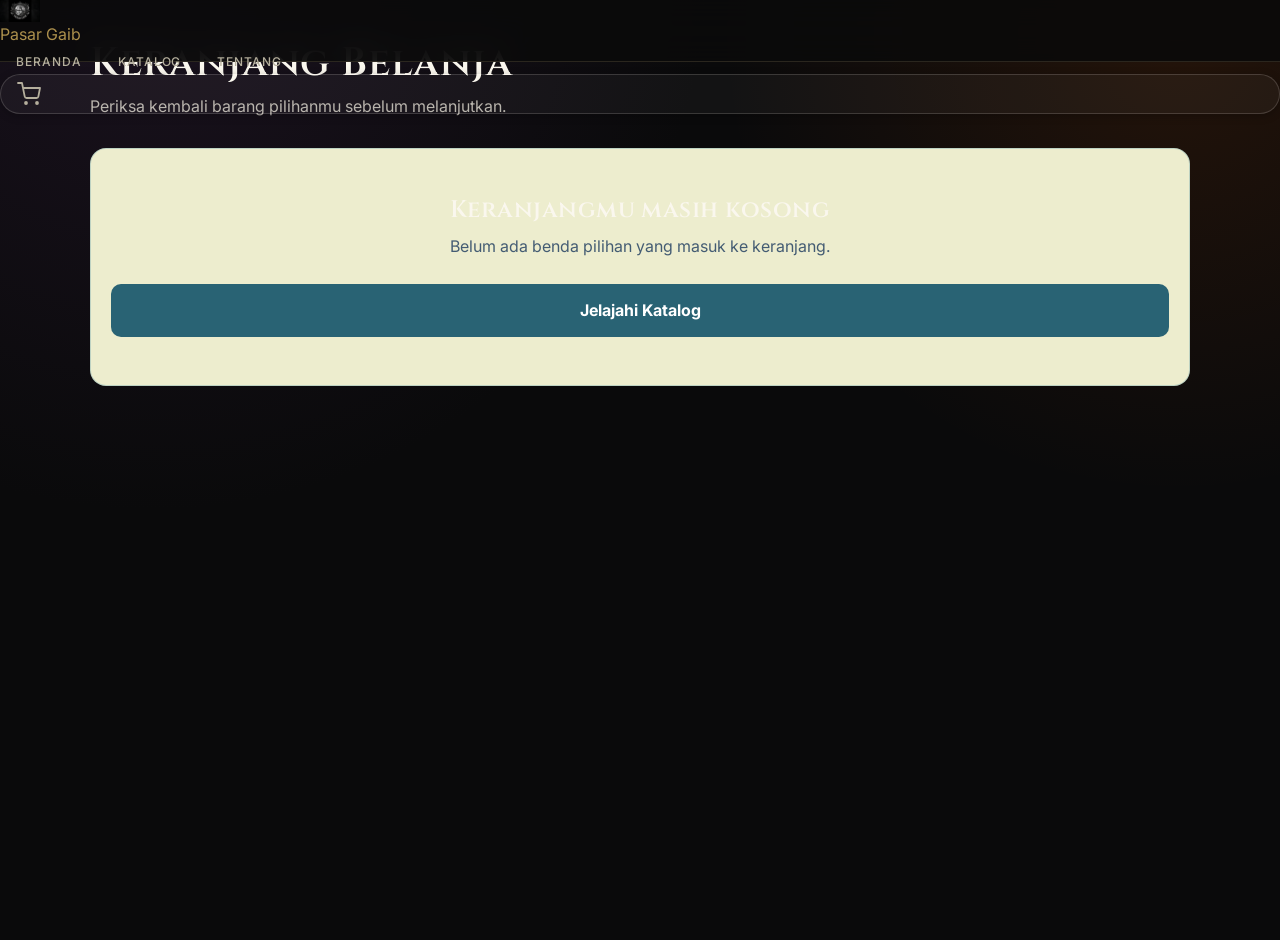
==== cart.html @ 7d275d8a "E-Commerce Gaib siap berlancar hihuu" ====
<!DOCTYPE html>
<html lang="id">
<head>
    <meta charset="UTF-8">
    <meta name="viewport" content="width=device-width, initial-scale=1.0">
    <meta name="description" content="Periksa produk pilihanmu di keranjang belanja Pasar Gaib.">
    <title>Keranjang Belanja | Pasar Gaib</title>

    <link rel="stylesheet" href="assets/css/styles.css">
    <link rel="stylesheet" href="assets/css/responsive.css">

    <style>
        .cart-page {
            width: min(1100px, 92%);
            margin: 40px auto 80px;
            min-height: 55vh;
        }

        .cart-heading {
            margin-bottom: 28px;
        }

        .cart-heading h1 {
            margin-bottom: 8px;
            font-size: clamp(1.8rem, 4vw, 2.5rem);
        }

        .cart-heading p {
            opacity: .75;
        }

        .cart-layout {
            display: grid;
            grid-template-columns: minmax(0, 1.7fr) minmax(280px, 1fr);
            align-items: start;
            gap: 24px;
        }

        .cart-panel,
        .cart-summary {
            padding: 24px;
            border: 1px solid rgba(98, 159, 173, .35);
            border-radius: 16px;
            background: var(--color-surface, #EDEDCE);
            color: var(--color-ink, #0C2C55);
        }

        .cart-panel__header {
            display: flex;
            justify-content: space-between;
            align-items: center;
            gap: 12px;
            margin-bottom: 20px;
        }

        .cart-panel__header h2,
        .cart-summary h2 {
            font-size: 1.2rem;
            margin: 0;
        }

        .cart-clear {
            border: none;
            background: transparent;
            color: #a33232;
            cursor: pointer;
            font: inherit;
            font-size: .9rem;
            text-decoration: underline;
        }

        .cart-items {
            display: grid;
            gap: 18px;
        }

        .cart-item {
            display: grid;
            grid-template-columns: 100px minmax(0, 1fr);
            gap: 16px;
            padding-bottom: 18px;
            border-bottom: 1px solid rgba(12, 44, 85, .15);
        }

        .cart-item:last-child {
            padding-bottom: 0;
            border-bottom: none;
        }

        .cart-item__image {
            width: 100px;
            height: 110px;
            object-fit: cover;
            border-radius: 10px;
            background: #fff;
        }

        .cart-item__details {
            min-width: 0;
            display: flex;
            flex-direction: column;
            gap: 8px;
        }

        .cart-item__category {
            font-size: .78rem;
            opacity: .7;
        }

        .cart-item__name {
            margin: 0;
            font-size: 1rem;
            line-height: 1.4;
            overflow-wrap: anywhere;
        }

        .cart-item__name a {
            color: inherit;
            text-decoration: none;
        }

        .cart-item__price {
            font-weight: 700;
        }

        .cart-item__bottom {
            display: flex;
            justify-content: space-between;
            align-items: center;
            flex-wrap: wrap;
            gap: 12px;
            margin-top: auto;
        }

        .quantity-control {
            display: inline-flex;
            align-items: center;
            gap: 12px;
            padding: 4px;
            border: 1px solid rgba(12, 44, 85, .2);
            border-radius: 8px;
        }

        .quantity-control button {
            width: 30px;
            height: 30px;
            border: none;
            border-radius: 6px;
            background: #d6e5e5;
            color: #0C2C55;
            cursor: pointer;
            font-size: 1.1rem;
        }

        .quantity-control button:disabled {
            opacity: .4;
            cursor: not-allowed;
        }

        .quantity-control span {
            min-width: 18px;
            text-align: center;
            font-weight: 600;
        }

        .cart-item__remove {
            border: none;
            background: transparent;
            color: #a33232;
            cursor: pointer;
            font: inherit;
            font-size: .85rem;
        }

        .cart-summary {
            position: sticky;
            top: 24px;
        }

        .cart-summary h2 {
            margin-bottom: 22px;
        }

        .summary-row {
            display: flex;
            justify-content: space-between;
            align-items: flex-start;
            gap: 16px;
            margin: 16px 0;
            font-size: .95rem;
        }

        .summary-row span:last-child {
            text-align: right;
            overflow-wrap: anywhere;
        }

        .summary-divider {
            border: none;
            border-top: 1px solid rgba(12, 44, 85, .2);
            margin: 20px 0;
        }

        .summary-total {
            font-size: 1.08rem;
            font-weight: 800;
        }

        .cart-checkout {
            display: block;
            width: 100%;
            margin-top: 24px;
            padding: 14px 18px;
            border: none;
            border-radius: 10px;
            background: #296374;
            color: #fff;
            text-align: center;
            text-decoration: none;
            font: inherit;
            font-weight: 700;
            cursor: pointer;
        }

        .cart-checkout:hover {
            background: #1d4b59;
        }

        .cart-checkout:focus-visible,
        .cart-clear:focus-visible,
        .cart-item button:focus-visible {
            outline: 3px solid #629FAD;
            outline-offset: 3px;
        }

        .cart-continue {
            display: inline-block;
            margin-top: 18px;
            color: inherit;
            font-weight: 600;
            text-decoration: underline;
        }

        .cart-empty {
            padding: 48px 20px;
            text-align: center;
        }

        .cart-empty h2 {
            margin-bottom: 10px;
        }

        .cart-empty p {
            margin-bottom: 22px;
            opacity: .75;
        }

        .cart-notice {
            margin-bottom: 18px;
            font-size: .9rem;
            line-height: 1.5;
        }

        .cart-notice[hidden],
        .cart-content[hidden],
        .cart-empty[hidden] {
            display: none;
        }

        @media (max-width: 760px) {
            .cart-page {
                margin-top: 28px;
            }

            .cart-layout {
                grid-template-columns: 1fr;
            }

            .cart-summary {
                position: static;
            }

            .cart-panel,
            .cart-summary {
                padding: 18px;
            }
        }

        @media (max-width: 420px) {
            .cart-item {
                grid-template-columns: 78px minmax(0, 1fr);
                gap: 12px;
            }

            .cart-item__image {
                width: 78px;
                height: 90px;
            }

            .cart-item__bottom {
                align-items: flex-start;
                flex-direction: column;
            }

            .cart-panel__header {
                align-items: flex-start;
            }
        }
    </style>
</head>

<body>
    <header class="navbar">
        <div class="navbar__container">
            <a href="index.html" class="navbar__brand" aria-label="Pasar Gaib - Beranda">
                <img src="asset/logo.jpeg" alt="Logo Pasar Gaib" width="40" height="40">
                <span>Pasar Gaib</span>
            </a>

            <nav class="navbar__links" aria-label="Navigasi utama">
                <a href="index.html" class="navbar__link">Beranda</a>
                <a href="products.html" class="navbar__link">Katalog</a>
                <a href="index.html#about" class="navbar__link">Tentang</a>
            </nav>

            <div class="navbar__actions">
                <a href="cart.html" class="navbar__cart" aria-label="Keranjang belanja">
                    <svg width="24" height="24" viewBox="0 0 24 24"
                         fill="none" stroke="currentColor" stroke-width="1.8"
                         stroke-linecap="round" stroke-linejoin="round"
                         aria-hidden="true">
                        <circle cx="9" cy="21" r="1"></circle>
                        <circle cx="20" cy="21" r="1"></circle>
                        <path d="M1 1h4l2.68 13.39a2 2 0 0 0 2 1.61h9.72a2 2 0 0 0 2-1.61L23 6H6"></path>
                    </svg>
                    <span class="navbar__cart-badge">0</span>
                </a>

                <button class="navbar__hamburger" type="button"
                        aria-label="Buka menu" aria-expanded="false"
                        aria-controls="mobile-menu">
                    <span></span>
                    <span></span>
                    <span></span>
                </button>
            </div>
        </div>

        <nav class="navbar__mobile-menu" id="mobile-menu"
             aria-label="Navigasi seluler">
            <a href="index.html" class="navbar__mobile-link">Beranda</a>
            <a href="products.html" class="navbar__mobile-link">Katalog</a>
            <a href="index.html#about" class="navbar__mobile-link">Tentang</a>
            <a href="cart.html" class="navbar__mobile-link navbar__mobile-cart">
                Keranjang (<span class="navbar__cart-badge">0</span>)
            </a>
        </nav>
    </header>

    <main class="cart-page">
        <div class="cart-heading">
            <h1>Keranjang Belanja</h1>
            <p>Periksa kembali barang pilihanmu sebelum melanjutkan.</p>
        </div>

        <p id="cart-notice" class="cart-notice" role="status" hidden></p>

        <section id="cart-empty" class="cart-panel cart-empty" hidden>
            <h2>Keranjangmu masih kosong</h2>
            <p>Belum ada benda pilihan yang masuk ke keranjang.</p>
            <a href="products.html" class="cart-checkout">Jelajahi Katalog</a>
        </section>

        <div id="cart-content" class="cart-layout cart-content" hidden>
            <section class="cart-panel" aria-labelledby="cart-items-heading">
                <div class="cart-panel__header">
                    <h2 id="cart-items-heading">
                        Produk Pilihan (<span id="cart-item-count">0</span>)
                    </h2>
                    <button type="button" id="clear-cart" class="cart-clear">
                        Kosongkan
                    </button>
                </div>

                <div id="cart-items" class="cart-items"></div>
            </section>

            <aside class="cart-summary" aria-labelledby="summary-heading">
                <h2 id="summary-heading">Ringkasan Belanja</h2>

                <div class="summary-row">
                    <span>Subtotal</span>
                    <span id="cart-subtotal">Rp0</span>
                </div>

                <div class="summary-row">
                    <span>Estimasi ongkir</span>
                    <span id="cart-shipping">Rp0</span>
                </div>

                <hr class="summary-divider">

                <div class="summary-row summary-total">
                    <span>Total estimasi</span>
                    <span id="cart-total">Rp0</span>
                </div>

                <p style="font-size:.8rem;line-height:1.5;opacity:.75;">
                    Ongkir ini masih berupa estimasi dan dapat berubah saat checkout.
                </p>

                <a href="checkout.html" id="checkout-button" class="cart-checkout">
                    Lanjut ke Checkout
                </a>

                <a href="products.html" class="cart-continue">
                    Lanjut belanja
                </a>
            </aside>
        </div>
    </main>

    <script type="module" src="assets/js/cart-page.js"></script>
</body>
</html>
---- assets/css/styles.css ----
/* ============================================================
   PASAR GAIB — Design System (Reference Palette Alignment)
   Palet Warna terinspirasi dari https://astonishing-mystic-market-hub.base44.app/
   Dark obsidian background, gothic card surfaces, burnished flame primary,
   antique gold accents, high-contrast warm ivory text.
   ============================================================ */

/* ── 0. Google Fonts ──────────────────────────────────────── */
@import url('https://fonts.googleapis.com/css2?family=Cinzel:wght@400;500;600;700&family=Lora:ital,wght@0,400;0,500;1,400&family=Inter:wght@300;400;500;600&family=Space+Mono:wght@400;700&display=swap');

/* ── 1. CSS Custom Properties ─────────────────────────────── */
:root {
  /* ── Palet Warna Referensi (HEX & HSL) ─────────────────── */
  /* Background: hsl(240 5% 4%) */
  --clr-bg:             #0A0A0B;   /* Deep obsidian / midnight void */
  --clr-bg-subtle:      #070708;   /* Header & deep footer background */
  --clr-bg-surface:     #0E0C12;   /* Section background alternative */

  /* Surface / Card: hsl(265 12% 7%) */
  --clr-card:           #120F17;   /* Gothic slate-violet card surface */
  --clr-card-hover:     #1A1622;   /* Elevated card surface on hover */
  --clr-input:          #16131C;   /* Input & sub-panel surface */

  /* Secondary: hsl(281 34% 16%) */
  --clr-secondary:      #2C1B37;   /* Mystic shadow plum */
  --clr-secondary-hover:#382247;

  /* Muted: hsl(265 10% 13%) */
  --clr-muted:          #221E25;

  /* Borders: hsl(42 18% 20%) */
  --clr-border:         #3D362A;   /* Antique brass border */
  --clr-border-subtle:  rgba(61, 54, 42, 0.65);
  --clr-border-accent:  rgba(172, 144, 77, 0.6);

  /* Typography: hsl(50 48% 90%) & hsl(45 14% 66%) */
  --clr-text:           #FAF7EE;   /* High-contrast illuminated warm ivory */
  --clr-text-body:      #EDE8DC;   /* Clear readable body text */
  --clr-text-muted:     #B5AF9D;   /* Subdued stone parchment */
  --clr-text-faint:     #7C7667;   /* Tertiary / captions */

  /* Primary Brand (Flame Amber / Ritual Fire): sedikit digelapkan */
  --clr-primary:        #C54E00;   /* Rich burnished flame amber */
  --clr-primary-hover:  #D65500;   /* Warm hover amber */
  --clr-primary-fg:     #FAF7EE;   /* Text on primary */

  /* Accent (Antique Gold / Brass): hsl(42 38% 49%) */
  --clr-accent:         #AC904D;   /* Antique gold / sacred brass */
  --clr-accent-light:   #C9AD66;   /* Bright gold hover */
  --clr-accent-dim:     rgba(172, 144, 77, 0.15); /* Accent tint */

  /* Status Colors */
  --clr-destructive:    #AD2929;   /* Ritual crimson: hsl(0 62% 42%) */
  --clr-success:        #3D8B4D;   /* Natural green: hsl(142 40% 40%) */
  --clr-warning:        #D49513;   /* Warm warning gold */

  /* ── Backward-Compatible Aliases ────────────────────────── */
  --clr-void:           var(--clr-bg);
  --clr-surface:        var(--clr-bg-surface);
  --clr-wood:           var(--clr-card);
  --clr-wood-light:     var(--clr-card-hover);
  --clr-brown:          var(--clr-border);
  --clr-parchment:      var(--clr-text);
  --clr-parchment-dim:  var(--clr-text-muted);
  --clr-parchment-faint:var(--clr-text-faint);
  --clr-gold:           var(--clr-accent);
  --clr-gold-light:     var(--clr-accent-light);
  --clr-gold-dim:       var(--clr-accent-dim);
  --clr-copper:         var(--clr-primary);
  --clr-error:          var(--clr-destructive);

  /* ── Tipografi ──────────────────────────────────────────── */
  --font-display:   'Cinzel', 'Georgia', serif;
  --font-body-serif:'Lora', 'Georgia', serif;
  --font-body:      'Inter', 'Segoe UI', system-ui, sans-serif;
  --font-mono:      'Space Mono', 'Courier New', monospace;

  /* ── Skala Font ─────────────────────────────────────────── */
  --text-2xs:  0.6875rem; /* 11px */
  --text-xs:   0.75rem;   /* 12px */
  --text-sm:   0.875rem;  /* 14px */
  --text-base: 1rem;      /* 16px */
  --text-lg:   1.125rem;  /* 18px */
  --text-xl:   1.25rem;   /* 20px */
  --text-2xl:  1.5rem;    /* 24px */
  --text-3xl:  1.875rem;  /* 30px */
  --text-4xl:  2.25rem;   /* 36px */
  --text-5xl:  3rem;      /* 48px */
  --text-6xl:  3.75rem;   /* 60px */

  /* ── Spasi ──────────────────────────────────────────────── */
  --space-1:  0.25rem;
  --space-2:  0.5rem;
  --space-3:  0.75rem;
  --space-4:  1rem;
  --space-5:  1.25rem;
  --space-6:  1.5rem;
  --space-8:  2rem;
  --space-10: 2.5rem;
  --space-12: 3rem;
  --space-16: 4rem;
  --space-20: 5rem;
  --space-24: 6rem;

  /* ── Border Radius ──────────────────────────────────────── */
  --radius-sm:  4px;
  --radius-md:  8px;
  --radius-lg:  14px;
  --radius-xl:  18px;
  --radius-full:9999px;

  /* ── Border Presets ─────────────────────────────────────── */
  --border-subtle:   1px solid var(--clr-border-subtle);
  --border-gold:     1px solid rgba(172, 144, 77, 0.35);
  --border-gold-mid: 1px solid rgba(172, 144, 77, 0.55);
  --border-copper:   1px solid rgba(219, 88, 0, 0.40);

  /* ── Bayangan / Glow ────────────────────────────────────── */
  --shadow-sm:    0 1px 4px rgba(0,0,0,0.5);
  --shadow-md:    0 4px 16px rgba(0,0,0,0.6);
  --shadow-lg:    0 8px 32px rgba(0,0,0,0.7);
  --shadow-xl:    0 20px 60px rgba(0,0,0,0.8);
  --shadow-relic: 0 0 50px rgba(219, 88, 0, 0.10), 0 26px 50px rgba(5, 5, 6, 0.70);
  --shadow-gold:  0 0 24px rgba(219, 88, 0, 0.28);

  /* ── Transisi ───────────────────────────────────────────── */
  --ease-out:        cubic-bezier(0.16, 1, 0.3, 1);
  --transition-fast: 150ms ease;
  --transition-base: 250ms ease;
  --transition-slow: 450ms var(--ease-out);

  /* ── Layout ─────────────────────────────────────────────── */
  --container-max: 1280px;
  --navbar-h:      62px;
}

/* ── 2. Reset & Selection ─────────────────────────────────── */
*,
*::before,
*::after {
  box-sizing: border-box;
  margin: 0;
  padding: 0;
}

html {
  scroll-behavior: smooth;
  color-scheme: dark;
  -webkit-text-size-adjust: 100%;
}

::selection {
  background: rgba(172, 144, 77, 0.35);
  color: var(--clr-text);
}

/* Scrollbar sesuai referensi */
::-webkit-scrollbar {
  width: 10px;
  height: 10px;
}
::-webkit-scrollbar-track {
  background: #0A0A0B;
}
::-webkit-scrollbar-thumb {
  background: #484232;
  border: 2px solid #0A0A0B;
  border-radius: 9999px;
}
::-webkit-scrollbar-thumb:hover {
  background: #89733E;
}

body {
  font-family: var(--font-body);
  font-size: var(--text-base);
  line-height: 1.6;
  color: var(--clr-text-body);
  background-color: var(--clr-bg);
  min-height: 100vh;
  overflow-x: hidden;
  -webkit-font-smoothing: antialiased;
  -moz-osx-font-smoothing: grayscale;

  /* Ambient radial glow persis website referensi: plum violet kiri atas + amber api kanan atas */
  background-image:
    radial-gradient(900px at 12% -5%, rgba(46, 27, 55, 0.45), transparent 62%),
    radial-gradient(760px at 92% 4%, rgba(219, 88, 0, 0.12), transparent 60%);
  background-repeat: no-repeat;
}

img {
  display: block;
  max-width: 100%;
  height: auto;
}

a {
  color: var(--clr-accent);
  text-decoration: none;
  transition: color var(--transition-fast);
}
a:hover {
  color: var(--clr-accent-light);
}
a:focus-visible {
  outline: 2px solid var(--clr-accent);
  outline-offset: 3px;
  border-radius: var(--radius-sm);
}

ul, ol { list-style: none; }

button {
  font-family: var(--font-body);
  cursor: pointer;
  border: none;
  background: none;
}
button:focus-visible {
  outline: 2px solid var(--clr-accent);
  outline-offset: 3px;
  border-radius: var(--radius-sm);
}

input, textarea, select {
  font-family: var(--font-body);
  font-size: var(--text-base);
  color: var(--clr-text);
}

h1, h2, h3, h4, h5, h6 {
  font-family: var(--font-display);
  font-weight: 600;
  line-height: 1.15;
  color: var(--clr-text);
  letter-spacing: 0.02em;
}

/* ── 3. Utilities ─────────────────────────────────────────── */
.container {
  width: 100%;
  max-width: var(--container-max);
  margin-inline: auto;
  padding-inline: var(--space-6);
}

.sr-only {
  position: absolute;
  width: 1px; height: 1px;
  padding: 0; margin: -1px;
  overflow: hidden;
  clip: rect(0,0,0,0);
  white-space: nowrap;
  border: 0;
}

/* ── 4. Ornamen Nusantara (Subtil) ────────────────────────── */
.ornamen-divider {
  display: flex;
  align-items: center;
  gap: var(--space-4);
  margin-block: var(--space-12);
}
.ornamen-divider::before,
.ornamen-divider::after {
  content: '';
  flex: 1;
  height: 1px;
  background: linear-gradient(to right, transparent, rgba(172, 144, 77, 0.35));
}
.ornamen-divider::after {
  background: linear-gradient(to left, transparent, rgba(172, 144, 77, 0.35));
}
.ornamen-divider__symbol {
  font-size: var(--text-sm);
  color: rgba(172, 144, 77, 0.55);
  letter-spacing: 0.4em;
  font-family: var(--font-display);
}

.divider-gold {
  width: 48px;
  height: 1px;
  background: linear-gradient(90deg, transparent, var(--clr-accent), transparent);
  margin-inline: auto;
  margin-top: var(--space-4);
}
.divider-gold--left { margin-inline: 0; }

.skip-link {
  position: absolute;
  top: -100%;
  left: var(--space-4);
  padding: var(--space-2) var(--space-5);
  background: var(--clr-primary);
  color: #FAF7EE;
  font-weight: 600;
  font-size: var(--text-sm);
  border-radius: var(--radius-sm);
  z-index: 9999;
  transition: top var(--transition-fast);
}
.skip-link:focus { top: var(--space-3); }

/* ── 5. NAVBAR ────────────────────────────────────────────── */
.navbar {
  position: fixed;
  top: 0; left: 0; right: 0;
  z-index: 1000;
  height: var(--navbar-h);
  background-color: rgba(10, 10, 11, 0.90);
  backdrop-filter: blur(16px) saturate(1.4);
  -webkit-backdrop-filter: blur(16px) saturate(1.4);
  border-bottom: 1px solid var(--clr-border-subtle);
  transition: background-color var(--transition-slow),
              box-shadow var(--transition-slow),
              border-color var(--transition-slow);
}
.navbar.scrolled {
  background-color: rgba(7, 7, 8, 0.98);
  box-shadow: 0 18px 40px -30px rgba(0, 0, 0, 0.95), 0 1px 0 rgba(172, 144, 77, 0.15);
  border-bottom-color: rgba(172, 144, 77, 0.3);
}

.navbar__inner {
  display: flex;
  align-items: center;
  justify-content: space-between;
  height: 100%;
  gap: var(--space-8);
}

/* Logo */
.navbar__logo {
  display: flex;
  align-items: center;
  gap: var(--space-3);
  flex-shrink: 0;
  text-decoration: none;
}
.navbar__logo-img {
  width: 38px;
  height: 38px;
  border-radius: 50%;
  object-fit: cover;
  border: 1px solid rgba(172, 144, 77, 0.45);
  box-shadow: 0 0 12px rgba(219, 88, 0, 0.25);
  transition: transform var(--transition-fast), border-color var(--transition-fast), box-shadow var(--transition-fast);
  flex-shrink: 0;
}
.navbar__logo:hover .navbar__logo-img {
  border-color: var(--clr-accent);
  transform: scale(1.06) rotate(5deg);
  box-shadow: 0 0 18px rgba(219, 88, 0, 0.45);
}
.navbar__logo-emblem {
  width: 34px;
  height: 34px;
  border: 1px solid rgba(172, 144, 77, 0.45);
  border-radius: 50%;
  display: flex;
  align-items: center;
  justify-content: center;
  font-family: var(--font-display);
  font-size: 14px;
  color: var(--clr-accent);
  flex-shrink: 0;
  background: rgba(172, 144, 77, 0.08);
  transition: border-color var(--transition-fast), background var(--transition-fast), transform var(--transition-fast);
}
.navbar__logo:hover .navbar__logo-emblem {
  border-color: var(--clr-accent);
  background: rgba(172, 144, 77, 0.16);
  transform: rotate(6deg);
}
.navbar__logo-text { line-height: 1; }
.navbar__logo-name {
  display: block;
  font-family: var(--font-display);
  font-size: var(--text-base);
  font-weight: 600;
  color: var(--clr-text);
  letter-spacing: 0.16em;
  text-transform: uppercase;
}
.navbar__logo-sub {
  display: block;
  font-family: var(--font-mono);
  font-size: 9px;
  color: var(--clr-accent);
  letter-spacing: 0.28em;
  text-transform: uppercase;
  margin-top: 3px;
}

/* Nav Links */
.navbar__menu {
  display: flex;
  align-items: center;
  gap: var(--space-1);
}
.navbar__link {
  position: relative;
  padding: var(--space-2) var(--space-4);
  font-family: var(--font-body);
  font-size: var(--text-xs);
  font-weight: 500;
  color: var(--clr-text-muted);
  letter-spacing: 0.08em;
  text-transform: uppercase;
  transition: color var(--transition-fast);
  border-radius: var(--radius-sm);
}
.navbar__link::after {
  content: '';
  position: absolute;
  bottom: 0;
  left: var(--space-4);
  right: var(--space-4);
  height: 1px;
  background: var(--clr-accent);
  transform: scaleX(0);
  transform-origin: center;
  transition: transform var(--transition-base);
}
.navbar__link:hover,
.navbar__link.active {
  color: var(--clr-text);
}
.navbar__link:hover::after,
.navbar__link.active::after {
  transform: scaleX(1);
}

/* Cart Button */
.navbar__cart {
  position: relative;
  display: flex;
  align-items: center;
  gap: var(--space-2);
  padding: 0.45rem var(--space-4);
  border: 1px solid rgba(250, 247, 238, 0.16);
  border-radius: var(--radius-full);
  color: var(--clr-text-muted);
  font-family: var(--font-mono);
  font-size: var(--text-2xs);
  font-weight: 700;
  letter-spacing: 0.18em;
  text-transform: uppercase;
  transition: all var(--transition-fast);
  text-decoration: none;
  cursor: pointer;
  background: rgba(250, 247, 238, 0.04);
  backdrop-filter: blur(6px);
  -webkit-backdrop-filter: blur(6px);
  box-shadow: 0 2px 8px rgba(0, 0, 0, 0.25);
}
.navbar__cart:hover {
  border-color: rgba(172, 144, 77, 0.55);
  color: var(--clr-text);
  background: rgba(250, 247, 238, 0.09);
  box-shadow: 0 4px 14px rgba(0, 0, 0, 0.35), 0 0 16px rgba(172, 144, 77, 0.18);
  transform: translateY(-1px);
}
.navbar__cart-badge {
  position: absolute;
  top: -5px; right: -5px;
  min-width: 17px; height: 17px;
  padding: 0 4px;
  background: var(--clr-primary);
  color: #FAF7EE;
  font-size: 9px;
  font-weight: 700;
  border-radius: 9px;
  display: flex;
  align-items: center;
  justify-content: center;
  font-family: var(--font-mono);
  opacity: 0;
  transform: scale(0.6);
  transition: opacity var(--transition-fast), transform var(--transition-fast);
}
.navbar__cart-badge.visible {
  opacity: 1;
  transform: scale(1);
}

/* Hamburger */
.navbar__hamburger {
  display: none;
  flex-direction: column;
  justify-content: center;
  gap: 5px;
  width: 36px; height: 36px;
  padding: 5px;
  border: 1px solid var(--clr-border-subtle);
  border-radius: var(--radius-sm);
  cursor: pointer;
  transition: border-color var(--transition-fast);
}
.navbar__hamburger:hover {
  border-color: rgba(172, 144, 77, 0.6);
}
.navbar__hamburger-line {
  display: block;
  width: 100%; height: 1px;
  background: var(--clr-text-muted);
  border-radius: 1px;
  transition: transform var(--transition-base), opacity var(--transition-base), background var(--transition-fast);
  transform-origin: center;
}
.navbar__hamburger:hover .navbar__hamburger-line { background: var(--clr-text); }
.navbar__hamburger[aria-expanded="true"] .navbar__hamburger-line:nth-child(1) { transform: translateY(6px) rotate(45deg); }
.navbar__hamburger[aria-expanded="true"] .navbar__hamburger-line:nth-child(2) { opacity: 0; transform: scaleX(0); }
.navbar__hamburger[aria-expanded="true"] .navbar__hamburger-line:nth-child(3) { transform: translateY(-6px) rotate(-45deg); }

/* Mobile Drawer */
.navbar__mobile-menu {
  position: fixed;
  top: var(--navbar-h); left: 0; right: 0;
  background: rgba(18, 15, 23, 0.98);
  backdrop-filter: blur(16px);
  border-bottom: 1px solid var(--clr-border-subtle);
  padding: var(--space-3) var(--space-6) var(--space-5);
  display: flex;
  flex-direction: column;
  gap: 2px;
  transform: translateY(-110%);
  opacity: 0;
  visibility: hidden;
  transition: transform var(--transition-base),
              opacity var(--transition-base),
              visibility var(--transition-base);
  z-index: 999;
}
.navbar__mobile-menu.open {
  transform: translateY(0);
  opacity: 1;
  visibility: visible;
}
.navbar__mobile-link {
  padding: var(--space-3) var(--space-4);
  font-family: var(--font-body);
  font-size: var(--text-sm);
  font-weight: 500;
  letter-spacing: 0.06em;
  color: var(--clr-text-muted);
  border-left: 2px solid transparent;
  transition: all var(--transition-fast);
}
.navbar__mobile-link:hover,
.navbar__mobile-link.active {
  color: var(--clr-accent);
  border-left-color: var(--clr-accent);
  padding-left: var(--space-6);
  background: rgba(172, 144, 77, 0.05);
}
.navbar__mobile-cart {
  margin-top: var(--space-3);
  padding: var(--space-3) var(--space-4);
  border-top: 1px solid var(--clr-border-subtle);
  color: var(--clr-primary);
  font-size: var(--text-sm);
  font-weight: 500;
  display: flex;
  align-items: center;
  gap: var(--space-2);
}

/* ── 6. PAGE OFFSET ───────────────────────────────────────── */
.page-main { padding-top: var(--navbar-h); }
.page-main--hero { padding-top: 0; }

/* ── 7. HERO SECTION ──────────────────────────────────────── */
.hero {
  position: relative;
  min-height: 100vh;
  display: flex;
  align-items: center;
  justify-content: center;
  overflow: hidden;
  text-align: center;
}

.hero__bg {
  position: absolute;
  inset: 0;
  z-index: 0;
}
.hero__bg-img {
  width: 100%;
  height: 100%;
  object-fit: cover;
  object-position: center 25%;
}

/* Multi-layer overlay persis referensi: obsidian + mystic violet glow */
.hero__bg::after {
  content: '';
  position: absolute;
  inset: 0;
  background:
    linear-gradient(to bottom,
      rgba(10, 10, 11, 0.85) 0%,
      rgba(20, 13, 26, 0.80) 45%,
      rgba(10, 10, 11, 0.94) 80%,
      rgba(10, 10, 11, 0.99) 100%
    ),
    radial-gradient(60% 60% at 50% 45%, transparent 0%, rgba(10, 10, 11, 0.88) 100%);
}

.hero__content {
  position: relative;
  z-index: 1;
  padding-top: calc(var(--navbar-h) + var(--space-16));
  padding-bottom: var(--space-16);
  max-width: 820px;
  margin-inline: auto;
}

.hero__eyebrow {
  display: inline-flex;
  align-items: center;
  gap: var(--space-3);
  font-family: var(--font-mono);
  font-size: var(--text-2xs);
  font-weight: 400;
  color: var(--clr-accent);
  letter-spacing: 0.34em;
  text-transform: uppercase;
  margin-bottom: var(--space-6);
}
.hero__eyebrow::before,
.hero__eyebrow::after {
  content: '';
  display: block;
  width: 24px;
  height: 1px;
  background: var(--clr-accent);
  opacity: 0.5;
}

.hero__title {
  font-family: var(--font-display);
  font-size: clamp(2.3rem, 6.2vw, 4.2rem);
  font-weight: 600;
  line-height: 1.05;
  letter-spacing: 0.03em;
  text-transform: uppercase;
  color: var(--clr-text);
  margin-bottom: var(--space-6);
  text-shadow: 0 10px 40px rgba(0, 0, 0, 0.85);
}
.hero__title em {
  color: var(--clr-accent);
  font-style: normal;
}

.hero__subtitle {
  font-family: var(--font-body);
  font-size: clamp(var(--text-base), 2vw, var(--text-lg));
  color: rgba(250, 247, 238, 0.78);
  line-height: 1.75;
  margin-bottom: var(--space-10);
  max-width: 600px;
  margin-inline: auto;
}

.hero__actions {
  display: flex;
  gap: var(--space-4);
  justify-content: center;
  flex-wrap: wrap;
}

/* Stats mini di hero persis kartu-kartu referensi */
.hero__stats {
  display: grid;
  grid-template-columns: repeat(4, 1fr);
  gap: var(--space-4);
  margin-top: var(--space-12);
  max-width: 720px;
  margin-inline: auto;
}
.hero__stat {
  padding: var(--space-4) var(--space-5);
  border: 1px solid var(--clr-border-subtle);
  background: rgba(18, 15, 23, 0.45);
  border-radius: var(--radius-lg);
  backdrop-filter: blur(6px);
  text-align: center;
  transition: border-color var(--transition-fast), transform var(--transition-fast);
}
.hero__stat:hover {
  border-color: rgba(172, 144, 77, 0.5);
  transform: translateY(-2px);
}
.hero__stat dt {
  font-family: var(--font-mono);
  font-size: var(--text-2xl);
  color: var(--clr-accent);
  font-weight: 700;
  line-height: 1;
}
.hero__stat dd {
  font-family: var(--font-mono);
  font-size: 10px;
  color: var(--clr-text-muted);
  letter-spacing: 0.18em;
  text-transform: uppercase;
  margin-top: var(--space-2);
}

.hero__trust {
  margin-top: var(--space-8);
  font-family: var(--font-mono);
  font-size: var(--text-2xs);
  color: var(--clr-text-muted);
  letter-spacing: 0.2em;
  text-transform: uppercase;
  display: flex;
  align-items: center;
  justify-content: center;
  gap: var(--space-2);
}
.hero__trust svg {
  color: var(--clr-accent);
}

.hero__scroll {
  position: absolute;
  bottom: var(--space-8);
  left: 50%;
  transform: translateX(-50%);
  z-index: 1;
  display: flex;
  flex-direction: column;
  align-items: center;
  gap: var(--space-2);
  color: var(--clr-text-faint);
  font-family: var(--font-mono);
  font-size: 9px;
  letter-spacing: 0.2em;
  text-transform: uppercase;
  animation: scrollBounce 2.2s ease-in-out infinite;
}
@keyframes scrollBounce {
  0%, 100% { transform: translateX(-50%) translateY(0); }
  55%       { transform: translateX(-50%) translateY(7px); }
}

/* ── 8. TOMBOL ────────────────────────────────────────────── */
/* ── 8. TOMBOL ────────────────────────────────────────────── */
.btn {
  display: inline-flex;
  align-items: center;
  justify-content: center;
  gap: var(--space-2);
  padding: 0.65rem var(--space-6);
  font-family: var(--font-display);
  font-size: var(--text-xs);
  font-weight: 600;
  letter-spacing: 0.12em;
  text-transform: uppercase;
  border-radius: var(--radius-full);
  border: 1px solid transparent;
  cursor: pointer;
  transition: all var(--transition-base);
  text-decoration: none;
  line-height: 1.35;
  white-space: nowrap;
}
.btn:focus-visible {
  outline: 2px solid var(--clr-accent);
  outline-offset: 3px;
}

/* Primary Button: Amber Flame sedikit lebih gelap & mantap */
.btn--primary {
  background: linear-gradient(135deg, #C24A00 0%, #B34100 50%, #9B3600 100%);
  color: #FAF7EE;
  border: 1px solid rgba(255, 255, 255, 0.18);
  box-shadow:
    inset 0 1px 0 rgba(255, 255, 255, 0.22),
    0 3px 14px rgba(179, 65, 0, 0.32);
}
.btn--primary:hover {
  background: linear-gradient(135deg, #CF5000 0%, #BF4600 50%, #A63A00 100%);
  color: #FAF7EE;
  border-color: rgba(255, 255, 255, 0.30);
  box-shadow:
    inset 0 1px 0 rgba(255, 255, 255, 0.32),
    0 0 24px rgba(191, 70, 0, 0.45),
    0 5px 18px rgba(0, 0, 0, 0.40);
  transform: translateY(-1px);
}
.btn--primary:active {
  transform: translateY(0);
  box-shadow: 0 2px 8px rgba(179, 65, 0, 0.25);
}

/* Secondary Button: Lebih transparan & glassmorphism halus (tidak berlebihan) */
.btn--secondary {
  background: rgba(250, 247, 238, 0.04);
  backdrop-filter: blur(6px);
  -webkit-backdrop-filter: blur(6px);
  color: #FAF7EE;
  border: 1px solid rgba(250, 247, 238, 0.15);
  box-shadow: 0 2px 8px rgba(0, 0, 0, 0.25);
}
.btn--secondary:hover {
  background: rgba(250, 247, 238, 0.09);
  border-color: rgba(172, 144, 77, 0.55);
  color: #FAF7EE;
  box-shadow: 0 4px 16px rgba(0, 0, 0, 0.35), 0 0 16px rgba(172, 144, 77, 0.18);
  transform: translateY(-1px);
}
.btn--secondary:active {
  transform: translateY(0);
  box-shadow: 0 1px 4px rgba(0, 0, 0, 0.3);
}

/* Ghost Button */
.btn--ghost {
  background: transparent;
  color: var(--clr-text-muted);
  border-color: transparent;
}
.btn--ghost:hover {
  color: var(--clr-text);
  background: rgba(250, 247, 238, 0.05);
}

/* Danger Button */
.btn--danger {
  background: rgba(173, 41, 41, 0.12);
  backdrop-filter: blur(6px);
  color: #FAF7EE;
  border: 1px solid rgba(173, 41, 41, 0.35);
}
.btn--danger:hover {
  background: rgba(173, 41, 41, 0.25);
  border-color: rgba(173, 41, 41, 0.6);
  box-shadow: 0 0 16px rgba(173, 41, 41, 0.3);
}

/* Ukuran Umum */
.btn--sm {
  padding: 0.42rem var(--space-4);
  font-size: var(--text-2xs);
  letter-spacing: 0.10em;
}
.btn--lg {
  padding: 0.85rem var(--space-8);
  font-size: var(--text-sm);
  letter-spacing: 0.16em;
  min-height: 48px;
  gap: var(--space-3);
}

/* Tombol khusus di Kisah Kami agar lebih besar dan menonjol */
.about-section__btn {
  margin-top: var(--space-4);
  padding: 0.95rem 2.6rem;
  font-size: var(--text-sm);
  font-weight: 600;
  letter-spacing: 0.18em;
  gap: var(--space-3);
  box-shadow:
    inset 0 1px 0 rgba(255, 255, 255, 0.3),
    0 5px 22px rgba(179, 65, 0, 0.38);
}
.about-section__btn:hover {
  box-shadow:
    inset 0 1px 0 rgba(255, 255, 255, 0.4),
    0 0 30px rgba(191, 70, 0, 0.55),
    0 6px 24px rgba(0, 0, 0, 0.45);
  transform: translateY(-2px);
}

/* Tombol Aksi di Kartu Produk — tidak akan terpotong */
.product-card__actions {
  display: flex;
  gap: var(--space-2);
  margin-top: var(--space-4);
  width: 100%;
}
.product-card__btn {
  flex: 1;
  min-width: 0;
  padding: 0.48rem 0.5rem !important;
  font-size: 11px !important;
  letter-spacing: 0.05em !important;
  justify-content: center;
  text-align: center;
  white-space: nowrap;
}

.btn:disabled,
.btn[aria-disabled="true"] {
  opacity: 0.4;
  cursor: not-allowed;
  pointer-events: none;
}

/* ── 9. SECTION HEADER ────────────────────────────────────── */
.section { padding-block: var(--space-20); }
.section--sm { padding-block: var(--space-12); }

.section-header {
  margin-bottom: var(--space-12);
}
.section-header--center { text-align: center; }
.section-header--split {
  display: flex;
  align-items: flex-end;
  justify-content: space-between;
  gap: var(--space-6);
}

.section-eyebrow {
  display: inline-block;
  font-family: var(--font-mono);
  font-size: var(--text-2xs);
  font-weight: 400;
  color: var(--clr-accent);
  letter-spacing: 0.32em;
  text-transform: uppercase;
  margin-bottom: var(--space-3);
}

.section-title {
  font-family: var(--font-display);
  font-size: clamp(var(--text-2xl), 3.5vw, var(--text-4xl));
  font-weight: 600;
  text-transform: uppercase;
  letter-spacing: 0.04em;
  color: var(--clr-text);
}
.section-title em {
  color: var(--clr-accent);
  font-style: normal;
}

.section-desc {
  font-size: var(--text-sm);
  color: var(--clr-text-muted);
  max-width: 520px;
  line-height: 1.75;
  margin-top: var(--space-3);
}
.section-header--center .section-desc { margin-inline: auto; }

.section-link {
  display: inline-flex;
  align-items: center;
  gap: var(--space-2);
  font-family: var(--font-mono);
  font-size: var(--text-2xs);
  color: var(--clr-accent);
  letter-spacing: 0.24em;
  text-transform: uppercase;
  white-space: nowrap;
  flex-shrink: 0;
  transition: color var(--transition-fast), gap var(--transition-fast);
}
.section-link:hover {
  color: var(--clr-primary);
  gap: var(--space-3);
}

.academic-note {
  border-left: 2px solid var(--clr-accent);
  padding: var(--space-4) var(--space-5);
  background: rgba(172, 144, 77, 0.05);
  border-radius: 0 var(--radius-sm) var(--radius-sm) 0;
}
.academic-note p {
  font-size: var(--text-xs);
  color: var(--clr-text-faint);
  line-height: 1.7;
}
.academic-note strong {
  color: var(--clr-primary);
  font-family: var(--font-mono);
  font-size: 9px;
  letter-spacing: 0.18em;
  text-transform: uppercase;
}

/* ── 10. PRODUK CARDS (Relic Cards) ───────────────────────── */
.product-grid {
  display: grid;
  grid-template-columns: repeat(auto-fill, minmax(240px, 1fr));
  gap: var(--space-5);
}

.product-card {
  background: rgba(18, 15, 23, 0.75);
  border: 1px solid var(--clr-border-subtle);
  border-radius: var(--radius-lg);
  overflow: hidden;
  display: flex;
  flex-direction: column;
  position: relative;
  backdrop-filter: blur(6px);
  transition: border-color var(--transition-base),
              transform var(--transition-slow),
              box-shadow var(--transition-slow);
}
.product-card:hover {
  border-color: rgba(172, 144, 77, 0.6);
  transform: translateY(-5px);
  box-shadow: var(--shadow-relic);
}

/* Gambar 1:1 square untuk konsistensi */
.product-card__image-wrap {
  position: relative;
  aspect-ratio: 1 / 1;
  overflow: hidden;
  background: var(--clr-bg-subtle);
}
.product-card__image-wrap img {
  width: 100%;
  height: 100%;
  object-fit: cover;
  transition: transform 800ms var(--ease-out);
}
.product-card:hover .product-card__image-wrap img {
  transform: scale(1.07);
}
/* Radial shadow vignette */
.product-card__image-wrap::after {
  content: '';
  position: absolute;
  inset: 0;
  background: radial-gradient(70% 70% at 50% 40%, transparent, rgba(10, 10, 11, 0.6));
  pointer-events: none;
}

/* Badge produk */
.product-card__badge {
  position: absolute;
  top: var(--space-3);
  left: var(--space-3);
  z-index: 1;
  padding: 3px var(--space-3);
  background: var(--clr-primary);
  color: #FAF7EE;
  border-radius: var(--radius-sm);
  font-family: var(--font-mono);
  font-size: 10px;
  letter-spacing: 0.12em;
  text-transform: uppercase;
  font-weight: 700;
  box-shadow: 0 2px 6px rgba(0,0,0,0.4);
}
.product-card__badge--habis {
  background: var(--clr-destructive);
  color: #FAF7EE;
}

.product-card__body {
  padding: var(--space-4) var(--space-4) var(--space-5);
  display: flex;
  flex-direction: column;
  flex: 1;
  gap: var(--space-2);
}

.product-card__category {
  font-family: var(--font-mono);
  font-size: 10px;
  color: var(--clr-accent);
  letter-spacing: 0.22em;
  text-transform: uppercase;
}

.product-card__name {
  font-family: var(--font-display);
  font-size: var(--text-base);
  font-weight: 600;
  color: var(--clr-text);
  line-height: 1.25;
  letter-spacing: 0.02em;
}

.product-card__desc {
  font-size: var(--text-xs);
  color: var(--clr-text-muted);
  line-height: 1.65;
  display: -webkit-box;
  -webkit-line-clamp: 2;
  -webkit-box-orient: vertical;
  overflow: hidden;
}

.product-card__footer {
  display: flex;
  align-items: baseline;
  gap: var(--space-3);
  margin-top: auto;
  padding-top: var(--space-4);
  border-top: 1px solid rgba(61, 54, 42, 0.35);
}

.product-card__price {
  font-family: var(--font-mono);
  font-size: var(--text-base);
  font-weight: 700;
  color: var(--clr-accent);
  letter-spacing: -0.01em;
}

.product-card__stock {
  font-family: var(--font-mono);
  font-size: 10px;
  color: var(--clr-text-faint);
  letter-spacing: 0.08em;
  margin-left: auto;
}
.product-card__stock--low { color: var(--clr-warning); }

.product-card__actions {
  display: flex;
  gap: var(--space-2);
  margin-top: var(--space-3);
}

/* ── 11. KATEGORI — Bento Grid ────────────────────────────── */
.categories-bento {
  display: grid;
  grid-template-columns: repeat(6, 1fr);
  grid-template-rows: auto auto;
  gap: var(--space-4);
}

.category-card:nth-child(1) { grid-column: span 3; }
.category-card:nth-child(2) { grid-column: span 2; }
.category-card:nth-child(3) { grid-column: span 1; }
.category-card:nth-child(4) { grid-column: span 2; }
.category-card:nth-child(5) { grid-column: span 2; }
.category-card:nth-child(6) { grid-column: span 2; }

.category-card {
  position: relative;
  border-radius: var(--radius-lg);
  overflow: hidden;
  border: 1px solid var(--clr-border-subtle);
  background: var(--clr-card);
  text-decoration: none;
  transition: border-color var(--transition-base), transform var(--transition-slow), box-shadow var(--transition-slow);
  min-height: 200px;
}
.category-card:nth-child(1) { min-height: 260px; }

.category-card:hover {
  border-color: rgba(172, 144, 77, 0.6);
  transform: translateY(-3px);
  box-shadow: 0 16px 36px rgba(5, 5, 6, 0.65);
}

.category-card__img {
  position: absolute;
  inset: 0;
  width: 100%;
  height: 100%;
  object-fit: cover;
  transition: transform 900ms var(--ease-out);
}
.category-card:hover .category-card__img { transform: scale(1.08); }

.category-card__overlay {
  position: absolute;
  inset: 0;
  background: linear-gradient(
    to top,
    rgba(10, 10, 11, 0.95) 0%,
    rgba(10, 10, 11, 0.40) 55%,
    rgba(10, 10, 11, 0.05) 100%
  );
  display: flex;
  flex-direction: column;
  justify-content: flex-end;
  padding: var(--space-5);
}

.category-card__count {
  font-family: var(--font-mono);
  font-size: 10px;
  color: var(--clr-accent);
  letter-spacing: 0.24em;
  text-transform: uppercase;
  margin-bottom: var(--space-2);
}
.category-card__name {
  font-family: var(--font-display);
  font-size: var(--text-base);
  font-weight: 600;
  letter-spacing: 0.06em;
  text-transform: uppercase;
  color: var(--clr-text);
  line-height: 1.2;
}
.category-card:nth-child(1) .category-card__name { font-size: var(--text-xl); }

/* ── 12. ABOUT / CERITA SECTION ───────────────────────────── */
.about-section {
  background: var(--clr-bg-surface);
  border-top: 1px solid var(--clr-border-subtle);
  border-bottom: 1px solid var(--clr-border-subtle);
  padding-block: var(--space-20);
}
.about-section__inner {
  display: grid;
  grid-template-columns: 1fr 1fr;
  gap: var(--space-16);
  align-items: center;
}
.about-section__text {
  display: flex;
  flex-direction: column;
  gap: var(--space-6);
}
.about-section__body {
  font-size: var(--text-base);
  color: var(--clr-text-muted);
  line-height: 1.85;
}
.about-section__quote {
  border-left: 2px solid var(--clr-accent);
  padding: var(--space-4) var(--space-6);
  background: rgba(172, 144, 77, 0.05);
  font-family: var(--font-body-serif);
  font-style: italic;
  font-size: var(--text-lg);
  color: var(--clr-accent);
  line-height: 1.65;
}
.about-section__image-wrap {
  position: relative;
  border-radius: var(--radius-lg);
  overflow: hidden;
  aspect-ratio: 4 / 5;
  border: 1px solid var(--clr-border-subtle);
}
.about-section__image-wrap img {
  width: 100%;
  height: 100%;
  object-fit: cover;
}
.about-section__image-overlay {
  position: absolute;
  inset: 0;
  background: linear-gradient(135deg, rgba(172, 144, 77, 0.08), transparent);
  pointer-events: none;
}
.about-section__image-wrap::before,
.about-section__image-wrap::after {
  content: '';
  position: absolute;
  width: 32px; height: 32px;
  border-color: rgba(172, 144, 77, 0.5);
  border-style: solid;
  z-index: 1;
}
.about-section__image-wrap::before {
  top: 12px; left: 12px;
  border-width: 1px 0 0 1px;
}
.about-section__image-wrap::after {
  bottom: 12px; right: 12px;
  border-width: 0 1px 1px 0;
}

/* ── 13. FITUR / KEUNGGULAN (4 Kolom) ─────────────────────── */
.features-grid {
  display: grid;
  grid-template-columns: repeat(4, 1fr);
  gap: var(--space-5);
}
.feature-card {
  padding: var(--space-6);
  background: rgba(18, 15, 23, 0.65);
  border: 1px solid var(--clr-border-subtle);
  border-radius: var(--radius-lg);
  backdrop-filter: blur(6px);
  transition: border-color var(--transition-base), background var(--transition-base), transform var(--transition-base);
}
.feature-card:hover {
  border-color: rgba(172, 144, 77, 0.6);
  background: rgba(18, 15, 23, 0.85);
  transform: translateY(-3px);
}
.feature-card__icon {
  width: 44px; height: 44px;
  border: 1px solid rgba(172, 144, 77, 0.4);
  border-radius: var(--radius-md);
  display: flex;
  align-items: center;
  justify-content: center;
  color: var(--clr-accent);
  margin-bottom: var(--space-5);
  background: rgba(172, 144, 77, 0.10);
  transition: transform var(--transition-fast);
}
.feature-card:hover .feature-card__icon {
  transform: rotate(-6deg);
}
.feature-card__title {
  font-family: var(--font-display);
  font-size: var(--text-xs);
  font-weight: 600;
  letter-spacing: 0.14em;
  text-transform: uppercase;
  color: var(--clr-text);
  margin-bottom: var(--space-2);
}
.feature-card__desc {
  font-size: var(--text-xs);
  color: var(--clr-text-muted);
  line-height: 1.7;
}

/* ── 14. FOOTER ───────────────────────────────────────────── */
.footer {
  background-color: var(--clr-bg-subtle);
  border-top: 1px solid var(--clr-border-subtle);
  padding-top: var(--space-16);
  padding-bottom: var(--space-8);
  margin-top: var(--space-20);
}
.footer__grid {
  display: grid;
  grid-template-columns: 2fr 1fr 1fr 1.5fr;
  gap: var(--space-10);
  padding-bottom: var(--space-10);
  border-bottom: 1px solid var(--clr-border-subtle);
}
.footer__brand-emblem {
  display: inline-flex;
  align-items: center;
  gap: var(--space-3);
  margin-bottom: var(--space-4);
}
.footer__brand-img {
  width: 38px;
  height: 38px;
  border-radius: 50%;
  object-fit: cover;
  border: 1px solid rgba(172, 144, 77, 0.4);
  box-shadow: 0 0 12px rgba(219, 88, 0, 0.2);
  flex-shrink: 0;
}
.footer__brand-circle {
  width: 36px; height: 36px;
  border: 1px solid rgba(172, 144, 77, 0.35);
  border-radius: 50%;
  display: flex;
  align-items: center;
  justify-content: center;
  font-family: var(--font-display);
  font-size: 14px;
  color: var(--clr-accent);
  background: rgba(172, 144, 77, 0.06);
}
.footer__brand-name {
  font-family: var(--font-display);
  font-size: var(--text-lg);
  color: var(--clr-accent);
  letter-spacing: 0.16em;
  text-transform: uppercase;
}
.footer__brand-tagline {
  font-family: var(--font-mono);
  font-size: var(--text-xs);
  color: var(--clr-primary);
  letter-spacing: 0.12em;
  margin-bottom: var(--space-4);
}
.footer__brand-desc {
  font-size: var(--text-sm);
  color: var(--clr-text-muted);
  line-height: 1.75;
  max-width: 290px;
}
.footer__heading {
  font-family: var(--font-mono);
  font-size: var(--text-2xs);
  font-weight: 700;
  color: var(--clr-accent);
  letter-spacing: 0.22em;
  text-transform: uppercase;
  margin-bottom: var(--space-5);
}
.footer__links {
  display: flex;
  flex-direction: column;
  gap: var(--space-3);
}
.footer__link {
  font-size: var(--text-sm);
  color: var(--clr-text-muted);
  transition: color var(--transition-fast), padding-left var(--transition-fast);
}
.footer__link:hover {
  color: var(--clr-accent);
  padding-left: var(--space-2);
}
.footer__contact-item {
  display: flex;
  align-items: flex-start;
  gap: var(--space-3);
  font-size: var(--text-sm);
  color: var(--clr-text-muted);
  margin-bottom: var(--space-3);
}
.footer__contact-icon { color: var(--clr-accent); flex-shrink: 0; margin-top: 2px; }

.footer__bottom {
  display: flex;
  align-items: center;
  justify-content: space-between;
  padding-top: var(--space-6);
  gap: var(--space-4);
  flex-wrap: wrap;
}
.footer__copyright {
  font-family: var(--font-mono);
  font-size: var(--text-2xs);
  color: var(--clr-text-faint);
  letter-spacing: 0.08em;
}
.footer__disclaimer {
  font-size: var(--text-xs);
  color: var(--clr-text-faint);
  font-style: italic;
  text-align: right;
}

/* ── 15. STATE (Loading / Error / Empty) ──────────────────── */
.state-loading {
  display: flex;
  flex-direction: column;
  align-items: center;
  gap: var(--space-4);
  padding: var(--space-16) var(--space-8);
  color: var(--clr-text-muted);
  font-family: var(--font-mono);
  font-size: var(--text-xs);
  letter-spacing: 0.1em;
}
.spinner {
  width: 28px; height: 28px;
  border: 2px solid rgba(172, 144, 77, 0.2);
  border-top-color: var(--clr-accent);
  border-radius: 50%;
  animation: spin 0.9s linear infinite;
}
@keyframes spin { to { transform: rotate(360deg); } }

.state-error {
  text-align: center;
  padding: var(--space-12) var(--space-8);
  color: var(--clr-text-muted);
  border: 1px solid var(--clr-border-subtle);
  border-radius: var(--radius-md);
  background: rgba(173, 41, 41, 0.06);
}
.state-error__icon { font-size: 1.75rem; margin-bottom: var(--space-4); color: var(--clr-destructive); }

.state-empty {
  text-align: center;
  padding: var(--space-16) var(--space-8);
  color: var(--clr-text-muted);
}

/* ── 16. TOAST NOTIFICATION ───────────────────────────────── */
.toast-container {
  position: fixed;
  bottom: var(--space-6); right: var(--space-6);
  z-index: 9999;
  display: flex;
  flex-direction: column;
  gap: var(--space-3);
  pointer-events: none;
}
.toast {
  display: flex;
  align-items: center;
  gap: var(--space-3);
  padding: var(--space-3) var(--space-5);
  background: var(--clr-card);
  border: 1px solid var(--clr-border-subtle);
  border-radius: var(--radius-md);
  box-shadow: var(--shadow-xl);
  font-size: var(--text-sm);
  color: var(--clr-text);
  pointer-events: auto;
  max-width: 320px;
  animation: toastIn 220ms ease forwards;
}
.toast--success { border-left: 3px solid var(--clr-success); }
.toast--error   { border-left: 3px solid var(--clr-destructive); }
.toast--info    { border-left: 3px solid var(--clr-accent); }
.toast.removing { animation: toastOut 220ms ease forwards; }
@keyframes toastIn  { from { opacity:0; transform:translateX(16px); } to { opacity:1; transform:none; } }
@keyframes toastOut { from { opacity:1; transform:none; } to { opacity:0; transform:translateX(16px); } }

/* ── 17. CHIP / BADGE ─────────────────────────────────────── */
.chip {
  display: inline-flex;
  align-items: center;
  padding: 3px var(--space-3);
  border-radius: var(--radius-full);
  font-family: var(--font-mono);
  font-size: 10px;
  letter-spacing: 0.1em;
  text-transform: uppercase;
  border: 1px solid transparent;
}
.chip--gold   { background: rgba(172, 144, 77, 0.12); border-color: rgba(172, 144, 77, 0.35); color: var(--clr-accent); }
.chip--copper { background: rgba(219, 88, 0, 0.12);   border-color: rgba(219, 88, 0, 0.35);   color: var(--clr-primary); }

/* ── 18. SCROLL REVEAL ────────────────────────────────────── */
[data-reveal] {
  opacity: 0;
  transform: translateY(18px);
  transition: opacity 0.55s var(--ease-out), transform 0.55s var(--ease-out);
}
[data-reveal].revealed {
  opacity: 1;
  transform: none;
}

/* ── 19. ACCESSIBILITY / REDUCED MOTION ───────────────────── */
@media (prefers-reduced-motion: reduce) {
  *, *::before, *::after {
    animation-duration: 0.01ms !important;
    transition-duration: 0.01ms !important;
  }
  [data-reveal] { opacity:1; transform:none; }
}
---- assets/css/responsive.css ----
/* ============================================================
   PASAR GAIB — Responsive Styles
   Gothic Nusantara — breakpoints tablet ≤ 900px, mobile ≤ 600px
   ============================================================ */

/* ── Tablet ──────────────────────────────────────────────── */
@media (max-width: 900px) {
  :root { --navbar-h: 58px; }

  .container { padding-inline: var(--space-5); }

  /* Navbar: hamburger aktif */
  .navbar__menu { display: none; }
  .navbar__cart--desktop { display: none; }
  .navbar__hamburger { display: flex; }

  /* Hero — teks lebih kecil, align tetap tengah */
  .hero__content {
    padding-top: calc(var(--navbar-h) + var(--space-10));
  }
  .hero__stats {
    gap: var(--space-6);
  }

  /* About */
  .about-section__inner {
    grid-template-columns: 1fr;
    gap: var(--space-10);
  }
  .about-section__image-wrap {
    aspect-ratio: 16 / 9;
    order: -1;
  }

  /* Kategori bento: simplify ke 3 kolom */
  .categories-bento {
    grid-template-columns: repeat(3, 1fr);
    grid-template-rows: unset;
  }
  .category-card:nth-child(1),
  .category-card:nth-child(2),
  .category-card:nth-child(3),
  .category-card:nth-child(4),
  .category-card:nth-child(5),
  .category-card:nth-child(6) {
    grid-column: span 1;
  }
  .category-card { min-height: 180px !important; }

  /* Features */
  .features-grid { grid-template-columns: repeat(2, 1fr); }

  /* Footer */
  .footer__grid { grid-template-columns: 1fr 1fr; gap: var(--space-8); }
  .footer__brand { grid-column: 1 / -1; }

  /* Product grid */
  .product-grid { grid-template-columns: repeat(auto-fill, minmax(200px, 1fr)); }
}

/* ── Mobile ──────────────────────────────────────────────── */
@media (max-width: 600px) {
  .container { padding-inline: var(--space-4); }

  /* Navbar */
  .navbar__logo-sub { display: none; }

  /* Hero */
  .hero__actions { flex-direction: column; gap: var(--space-3); }
  .hero__actions .btn { width: 100%; justify-content: center; }
  .hero__stats {
    grid-template-columns: repeat(2, 1fr);
    gap: var(--space-3);
  }
  .hero__stat dt { font-size: var(--text-xl); }
  .hero__bg::after {
    background:
      linear-gradient(to bottom,
        rgba(10, 10, 11, 0.75) 0%,
        rgba(20, 13, 26, 0.82) 45%,
        rgba(10, 10, 11, 0.98) 100%
      );
  }

  /* Kategori: 2 kolom di mobile */
  .categories-bento {
    grid-template-columns: repeat(2, 1fr);
  }
  .category-card { min-height: 160px !important; }

  /* Features: 1 kolom */
  .features-grid { grid-template-columns: 1fr; }

  /* Footer: 1 kolom */
  .footer__grid { grid-template-columns: 1fr; gap: var(--space-6); }
  .footer__bottom { flex-direction: column; text-align: center; }
  .footer__disclaimer { text-align: center; }
  .footer__brand-desc { max-width: 100%; }

  /* Toast */
  .toast-container { left: var(--space-4); right: var(--space-4); }
  .toast { max-width: 100%; }

  /* Product grid: 2 kolom di mobile */
  .product-grid {
    grid-template-columns: repeat(2, 1fr);
    gap: var(--space-3);
  }

  /* Section */
  .section { padding-block: var(--space-12); }

  /* About */
  .about-section__image-wrap { aspect-ratio: 4 / 3; }
  .about-section__quote { font-size: var(--text-base); }
}

/* ── Large Desktop ────────────────────────────────────────── */
@media (min-width: 1400px) {
  :root { --container-max: 1360px; }
  .product-grid { grid-template-columns: repeat(5, 1fr); }
}

/* ── Print ────────────────────────────────────────────────── */
@media print {
  .navbar, .footer, .hero__scroll { display: none; }
  body { background: white; color: black; }
}
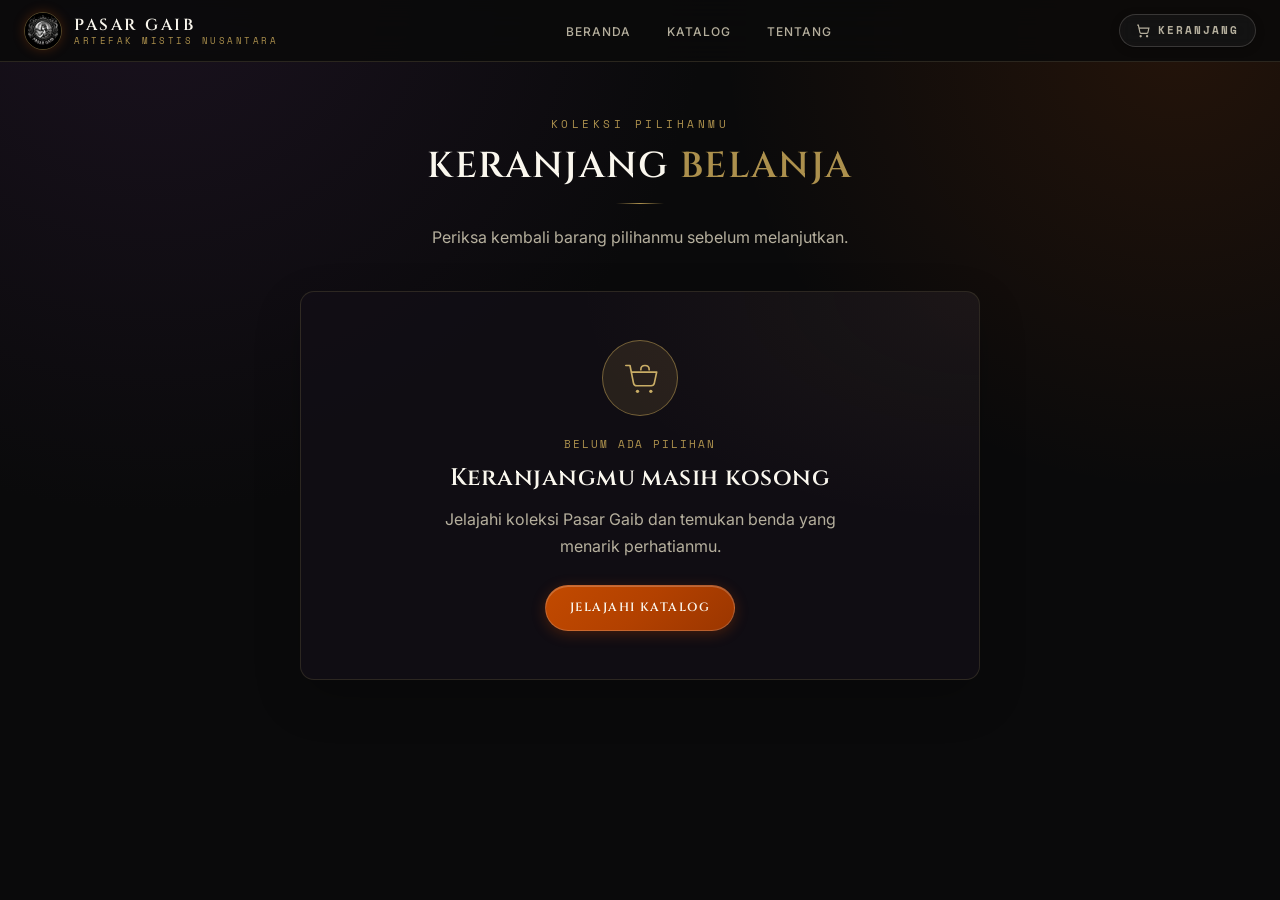
==== commit 60be5185: "Added cool new features, rebuilt the UI/UX, and cleaned up the code. Because apparently, making thin" ====
--- a/cart.html
+++ b/cart.html
@@ -1,424 +1,171 @@
-
 <!DOCTYPE html>
 <html lang="id">
 <head>
     <meta charset="UTF-8">
     <meta name="viewport" content="width=device-width, initial-scale=1.0">
     <meta name="description" content="Periksa produk pilihanmu di keranjang belanja Pasar Gaib.">
+    <meta name="theme-color" content="#0A0A0B">
     <title>Keranjang Belanja | Pasar Gaib</title>
 
+    <link rel="icon" type="image/jpeg" href="asset/logo.jpeg">
     <link rel="stylesheet" href="assets/css/styles.css">
     <link rel="stylesheet" href="assets/css/responsive.css">
+    <link rel="stylesheet" href="assets/css/cart.css">
+</head>
+<body>
+    <a class="skip-link" href="#main-content">Lewati ke konten utama</a>
 
-    <style>
-        .cart-page {
-            width: min(1100px, 92%);
-            margin: 40px auto 80px;
-            min-height: 55vh;
-        }
-
-        .cart-heading {
-            margin-bottom: 28px;
-        }
-
-        .cart-heading h1 {
-            margin-bottom: 8px;
-            font-size: clamp(1.8rem, 4vw, 2.5rem);
-        }
-
-        .cart-heading p {
-            opacity: .75;
-        }
-
-        .cart-layout {
-            display: grid;
-            grid-template-columns: minmax(0, 1.7fr) minmax(280px, 1fr);
-            align-items: start;
-            gap: 24px;
-        }
-
-        .cart-panel,
-        .cart-summary {
-            padding: 24px;
-            border: 1px solid rgba(98, 159, 173, .35);
-            border-radius: 16px;
-            background: var(--color-surface, #EDEDCE);
-            color: var(--color-ink, #0C2C55);
-        }
-
-        .cart-panel__header {
-            display: flex;
-            justify-content: space-between;
-            align-items: center;
-            gap: 12px;
-            margin-bottom: 20px;
-        }
-
-        .cart-panel__header h2,
-        .cart-summary h2 {
-            font-size: 1.2rem;
-            margin: 0;
-        }
-
-        .cart-clear {
-            border: none;
-            background: transparent;
-            color: #a33232;
-            cursor: pointer;
-            font: inherit;
-            font-size: .9rem;
-            text-decoration: underline;
-        }
-
-        .cart-items {
-            display: grid;
-            gap: 18px;
-        }
-
-        .cart-item {
-            display: grid;
-            grid-template-columns: 100px minmax(0, 1fr);
-            gap: 16px;
-            padding-bottom: 18px;
-            border-bottom: 1px solid rgba(12, 44, 85, .15);
-        }
-
-        .cart-item:last-child {
-            padding-bottom: 0;
-            border-bottom: none;
-        }
-
-        .cart-item__image {
-            width: 100px;
-            height: 110px;
-            object-fit: cover;
-            border-radius: 10px;
-            background: #fff;
-        }
-
-        .cart-item__details {
-            min-width: 0;
-            display: flex;
-            flex-direction: column;
-            gap: 8px;
-        }
-
-        .cart-item__category {
-            font-size: .78rem;
-            opacity: .7;
-        }
-
-        .cart-item__name {
-            margin: 0;
-            font-size: 1rem;
-            line-height: 1.4;
-            overflow-wrap: anywhere;
-        }
-
-        .cart-item__name a {
-            color: inherit;
-            text-decoration: none;
-        }
-
-        .cart-item__price {
-            font-weight: 700;
-        }
-
-        .cart-item__bottom {
-            display: flex;
-            justify-content: space-between;
-            align-items: center;
-            flex-wrap: wrap;
-            gap: 12px;
-            margin-top: auto;
-        }
-
-        .quantity-control {
-            display: inline-flex;
-            align-items: center;
-            gap: 12px;
-            padding: 4px;
-            border: 1px solid rgba(12, 44, 85, .2);
-            border-radius: 8px;
-        }
-
-        .quantity-control button {
-            width: 30px;
-            height: 30px;
-            border: none;
-            border-radius: 6px;
-            background: #d6e5e5;
-            color: #0C2C55;
-            cursor: pointer;
-            font-size: 1.1rem;
-        }
-
-        .quantity-control button:disabled {
-            opacity: .4;
-            cursor: not-allowed;
-        }
-
-        .quantity-control span {
-            min-width: 18px;
-            text-align: center;
-            font-weight: 600;
-        }
-
-        .cart-item__remove {
-            border: none;
-            background: transparent;
-            color: #a33232;
-            cursor: pointer;
-            font: inherit;
-            font-size: .85rem;
-        }
-
-        .cart-summary {
-            position: sticky;
-            top: 24px;
-        }
-
-        .cart-summary h2 {
-            margin-bottom: 22px;
-        }
-
-        .summary-row {
-            display: flex;
-            justify-content: space-between;
-            align-items: flex-start;
-            gap: 16px;
-            margin: 16px 0;
-            font-size: .95rem;
-        }
-
-        .summary-row span:last-child {
-            text-align: right;
-            overflow-wrap: anywhere;
-        }
-
-        .summary-divider {
-            border: none;
-            border-top: 1px solid rgba(12, 44, 85, .2);
-            margin: 20px 0;
-        }
-
-        .summary-total {
-            font-size: 1.08rem;
-            font-weight: 800;
-        }
-
-        .cart-checkout {
-            display: block;
-            width: 100%;
-            margin-top: 24px;
-            padding: 14px 18px;
-            border: none;
-            border-radius: 10px;
-            background: #296374;
-            color: #fff;
-            text-align: center;
-            text-decoration: none;
-            font: inherit;
-            font-weight: 700;
-            cursor: pointer;
-        }
-
-        .cart-checkout:hover {
-            background: #1d4b59;
-        }
-
-        .cart-checkout:focus-visible,
-        .cart-clear:focus-visible,
-        .cart-item button:focus-visible {
-            outline: 3px solid #629FAD;
-            outline-offset: 3px;
-        }
-
-        .cart-continue {
-            display: inline-block;
-            margin-top: 18px;
-            color: inherit;
-            font-weight: 600;
-            text-decoration: underline;
-        }
-
-        .cart-empty {
-            padding: 48px 20px;
-            text-align: center;
-        }
-
-        .cart-empty h2 {
-            margin-bottom: 10px;
-        }
-
-        .cart-empty p {
-            margin-bottom: 22px;
-            opacity: .75;
-        }
-
-        .cart-notice {
-            margin-bottom: 18px;
-            font-size: .9rem;
-            line-height: 1.5;
-        }
-
-        .cart-notice[hidden],
-        .cart-content[hidden],
-        .cart-empty[hidden] {
-            display: none;
-        }
-
-        @media (max-width: 760px) {
-            .cart-page {
-                margin-top: 28px;
-            }
-
-            .cart-layout {
-                grid-template-columns: 1fr;
-            }
-
-            .cart-summary {
-                position: static;
-            }
-
-            .cart-panel,
-            .cart-summary {
-                padding: 18px;
-            }
-        }
-
-        @media (max-width: 420px) {
-            .cart-item {
-                grid-template-columns: 78px minmax(0, 1fr);
-                gap: 12px;
-            }
-
-            .cart-item__image {
-                width: 78px;
-                height: 90px;
-            }
-
-            .cart-item__bottom {
-                align-items: flex-start;
-                flex-direction: column;
-            }
-
-            .cart-panel__header {
-                align-items: flex-start;
-            }
-        }
-    </style>
-</head>
-
-<body>
-    <header class="navbar">
-        <div class="navbar__container">
-            <a href="index.html" class="navbar__brand" aria-label="Pasar Gaib - Beranda">
-                <img src="asset/logo.jpeg" alt="Logo Pasar Gaib" width="40" height="40">
-                <span>Pasar Gaib</span>
-            </a>
-
-            <nav class="navbar__links" aria-label="Navigasi utama">
-                <a href="index.html" class="navbar__link">Beranda</a>
-                <a href="products.html" class="navbar__link">Katalog</a>
-                <a href="index.html#about" class="navbar__link">Tentang</a>
-            </nav>
-
-            <div class="navbar__actions">
-                <a href="cart.html" class="navbar__cart" aria-label="Keranjang belanja">
-                    <svg width="24" height="24" viewBox="0 0 24 24"
-                         fill="none" stroke="currentColor" stroke-width="1.8"
-                         stroke-linecap="round" stroke-linejoin="round"
-                         aria-hidden="true">
-                        <circle cx="9" cy="21" r="1"></circle>
-                        <circle cx="20" cy="21" r="1"></circle>
-                        <path d="M1 1h4l2.68 13.39a2 2 0 0 0 2 1.61h9.72a2 2 0 0 0 2-1.61L23 6H6"></path>
-                    </svg>
-                    <span class="navbar__cart-badge">0</span>
+    <header>
+        <nav class="navbar" aria-label="Navigasi utama">
+            <div class="container navbar__inner">
+                <a href="index.html" class="navbar__logo" aria-label="Pasar Gaib — Beranda">
+                    <img
+                        src="asset/logo.jpeg"
+                        alt="Logo Pasar Gaib"
+                        class="navbar__logo-img"
+                        width="38"
+                        height="38"
+                    >
+                    <span class="navbar__logo-text">
+                        <span class="navbar__logo-name">Pasar Gaib</span>
+                        <span class="navbar__logo-sub">Artefak Mistis Nusantara</span>
+                    </span>
                 </a>
 
-                <button class="navbar__hamburger" type="button"
-                        aria-label="Buka menu" aria-expanded="false"
-                        aria-controls="mobile-menu">
-                    <span></span>
-                    <span></span>
-                    <span></span>
+                <ul class="navbar__menu" role="list">
+                    <li><a class="navbar__link" href="index.html">Beranda</a></li>
+                    <li><a class="navbar__link" href="products.html">Katalog</a></li>
+                    <li><a class="navbar__link" href="index.html#tentang">Tentang</a></li>
+                </ul>
+
+                <a href="cart.html" class="navbar__cart navbar__cart--desktop" aria-label="Keranjang belanja">
+                    <svg width="14" height="14" viewBox="0 0 24 24" fill="none" stroke="currentColor" stroke-width="2" aria-hidden="true">
+                        <circle cx="8" cy="21" r="1"></circle>
+                        <circle cx="19" cy="21" r="1"></circle>
+                        <path d="M2.05 2.05h2l2.66 12.42a2 2 0 002 1.58h9.78a2 2 0 001.95-1.57l1.65-7.43H5.12"></path>
+                    </svg>
+                    Keranjang
+                    <span class="navbar__cart-badge" aria-label="Jumlah item">0</span>
+                </a>
+
+                <button
+                    class="navbar__hamburger"
+                    type="button"
+                    aria-label="Buka menu"
+                    aria-expanded="false"
+                    aria-controls="mobile-menu"
+                >
+                    <span class="navbar__hamburger-line"></span>
+                    <span class="navbar__hamburger-line"></span>
+                    <span class="navbar__hamburger-line"></span>
                 </button>
             </div>
-        </div>
+        </nav>
 
-        <nav class="navbar__mobile-menu" id="mobile-menu"
-             aria-label="Navigasi seluler">
-            <a href="index.html" class="navbar__mobile-link">Beranda</a>
-            <a href="products.html" class="navbar__mobile-link">Katalog</a>
-            <a href="index.html#about" class="navbar__mobile-link">Tentang</a>
-            <a href="cart.html" class="navbar__mobile-link navbar__mobile-cart">
-                Keranjang (<span class="navbar__cart-badge">0</span>)
+        <nav class="navbar__mobile-menu" id="mobile-menu" aria-label="Menu mobile">
+            <a class="navbar__mobile-link" href="index.html">Beranda</a>
+            <a class="navbar__mobile-link" href="products.html">Katalog</a>
+            <a class="navbar__mobile-link" href="index.html#tentang">Tentang</a>
+            <a class="navbar__mobile-cart" href="cart.html" aria-label="Keranjang belanja">
+                <svg width="14" height="14" viewBox="0 0 24 24" fill="none" stroke="currentColor" stroke-width="2" aria-hidden="true">
+                    <circle cx="8" cy="21" r="1"></circle>
+                    <circle cx="19" cy="21" r="1"></circle>
+                    <path d="M2.05 2.05h2l2.66 12.42a2 2 0 002 1.58h9.78a2 2 0 001.95-1.57l1.65-7.43H5.12"></path>
+                </svg>
+                Keranjang
+                <span class="navbar__cart-badge" aria-label="Jumlah item">0</span>
             </a>
         </nav>
     </header>
 
-    <main class="cart-page">
-        <div class="cart-heading">
-            <h1>Keranjang Belanja</h1>
-            <p>Periksa kembali barang pilihanmu sebelum melanjutkan.</p>
-        </div>
+    <main id="main-content" class="page-main">
+        <section class="container cart-page" aria-labelledby="cart-title">
+            <header class="cart-heading">
+                <p class="section-eyebrow">Koleksi Pilihanmu</p>
+                <h1 id="cart-title" class="section-title">Keranjang <em>Belanja</em></h1>
+                <div class="divider-gold" aria-hidden="true"></div>
+                <p>Periksa kembali barang pilihanmu sebelum melanjutkan.</p>
+            </header>
 
-        <p id="cart-notice" class="cart-notice" role="status" hidden></p>
+            <p id="cart-notice" class="cart-notice" role="status" aria-live="polite" hidden></p>
 
-        <section id="cart-empty" class="cart-panel cart-empty" hidden>
-            <h2>Keranjangmu masih kosong</h2>
-            <p>Belum ada benda pilihan yang masuk ke keranjang.</p>
-            <a href="products.html" class="cart-checkout">Jelajahi Katalog</a>
-        </section>
-
-        <div id="cart-content" class="cart-layout cart-content" hidden>
-            <section class="cart-panel" aria-labelledby="cart-items-heading">
-                <div class="cart-panel__header">
-                    <h2 id="cart-items-heading">
-                        Produk Pilihan (<span id="cart-item-count">0</span>)
-                    </h2>
-                    <button type="button" id="clear-cart" class="cart-clear">
-                        Kosongkan
-                    </button>
+            <section id="cart-empty" class="cart-panel cart-empty" aria-labelledby="cart-empty-title" hidden>
+                <div class="cart-empty__icon" aria-hidden="true">
+                    <svg viewBox="0 0 48 48" fill="none">
+                        <path d="M7 9h5l4.2 21.1a4 4 0 004 3.2h17.1a4 4 0 003.9-3.1L44 17H14" stroke="currentColor" stroke-width="2" stroke-linecap="round" stroke-linejoin="round"></path>
+                        <circle cx="21" cy="40" r="2" fill="currentColor"></circle>
+                        <circle cx="37" cy="40" r="2" fill="currentColor"></circle>
+                        <path d="M25 14c0-3 2-5 5-5s5 2 5 5" stroke="currentColor" stroke-width="2" stroke-linecap="round"></path>
+                    </svg>
                 </div>
-
-                <div id="cart-items" class="cart-items"></div>
+                <p class="cart-empty__eyebrow">Belum ada pilihan</p>
+                <h2 id="cart-empty-title">Keranjangmu masih kosong</h2>
+                <p>Jelajahi koleksi Pasar Gaib dan temukan benda yang menarik perhatianmu.</p>
+                <a href="products.html" class="btn btn--primary cart-action">
+                    Jelajahi Katalog
+                </a>
             </section>
 
-            <aside class="cart-summary" aria-labelledby="summary-heading">
-                <h2 id="summary-heading">Ringkasan Belanja</h2>
+            <div id="cart-content" class="cart-layout cart-content" hidden>
+                <section class="cart-panel cart-items-panel" aria-labelledby="cart-items-heading">
+                    <div class="cart-panel__header">
+                        <div>
+                            <p class="cart-panel__eyebrow">Pesananmu</p>
+                            <h2 id="cart-items-heading">
+                                Produk Pilihan
+                                <span class="cart-item-count">(<span id="cart-item-count">0</span>)</span>
+                            </h2>
+                        </div>
+                        <button type="button" id="clear-cart" class="cart-clear">
+                            Kosongkan keranjang
+                        </button>
+                    </div>
 
-                <div class="summary-row">
-                    <span>Subtotal</span>
-                    <span id="cart-subtotal">Rp0</span>
-                </div>
+                    <div id="cart-items" class="cart-items"></div>
 
-                <div class="summary-row">
-                    <span>Estimasi ongkir</span>
-                    <span id="cart-shipping">Rp0</span>
-                </div>
+                    <a href="products.html" class="cart-continue">
+                        <span aria-hidden="true">←</span>
+                        Lanjut belanja
+                    </a>
+                </section>
 
-                <hr class="summary-divider">
+                <aside class="cart-summary" aria-labelledby="summary-heading">
+                    <p class="cart-panel__eyebrow">Rincian pembayaran</p>
+                    <h2 id="summary-heading">Ringkasan Belanja</h2>
 
-                <div class="summary-row summary-total">
-                    <span>Total estimasi</span>
-                    <span id="cart-total">Rp0</span>
-                </div>
+                    <div class="summary-row">
+                        <span>Subtotal</span>
+                        <strong id="cart-subtotal">Rp0</strong>
+                    </div>
 
-                <p style="font-size:.8rem;line-height:1.5;opacity:.75;">
-                    Ongkir ini masih berupa estimasi dan dapat berubah saat checkout.
-                </p>
+                    <div class="summary-row">
+                        <span>Estimasi ongkir</span>
+                        <strong id="cart-shipping">Rp0</strong>
+                    </div>
 
-                <a href="checkout.html" id="checkout-button" class="cart-checkout">
-                    Lanjut ke Checkout
-                </a>
+                    <hr class="summary-divider">
 
-                <a href="products.html" class="cart-continue">
-                    Lanjut belanja
-                </a>
-            </aside>
-        </div>
+                    <div class="summary-row summary-total">
+                        <span>Total estimasi</span>
+                        <strong id="cart-total">Rp0</strong>
+                    </div>
+
+                    <p class="cart-summary__note">
+                        Ongkir masih berupa estimasi dan dapat berubah saat checkout.
+                    </p>
+
+                    <a href="checkout.html" id="checkout-button" class="btn btn--primary cart-checkout">
+                        Lanjut ke Checkout
+                        <span aria-hidden="true">→</span>
+                    </a>
+
+                    <div class="cart-summary__secure">
+                        <span aria-hidden="true">✓</span>
+                        <span>Pesanan aman diproses saat checkout</span>
+                    </div>
+                </aside>
+            </div>
+        </section>
     </main>
 
     <script type="module" src="assets/js/cart-page.js"></script>
--- a/assets/css/cart.css
+++ b/assets/css/cart.css
@@ -0,0 +1,443 @@
+.navbar__mobile-menu.active {
+    transform: translateY(0);
+    opacity: 1;
+    visibility: visible;
+}
+
+.cart-page {
+    min-height: calc(100vh - var(--navbar-h));
+    padding-top: var(--space-12);
+    padding-bottom: var(--space-16);
+}
+
+.cart-page [hidden] {
+    display: none !important;
+}
+
+.cart-heading {
+    max-width: 700px;
+    margin: 0 auto var(--space-10);
+    text-align: center;
+}
+
+.cart-heading .section-title {
+    margin: 0;
+}
+
+.cart-heading > p:last-child {
+    margin: var(--space-5) 0 0;
+    color: var(--clr-text-muted);
+    line-height: 1.7;
+}
+
+.cart-notice {
+    margin: 0 0 var(--space-5);
+    padding: var(--space-3) var(--space-4);
+    border: 1px solid var(--clr-border-accent);
+    border-radius: var(--radius-md);
+    background: var(--clr-accent-dim);
+    color: var(--clr-accent-light);
+    font-size: var(--text-sm);
+    line-height: 1.6;
+}
+
+.cart-layout {
+    display: grid;
+    grid-template-columns: minmax(0, 1.65fr) minmax(280px, 0.85fr);
+    align-items: start;
+    gap: var(--space-6);
+}
+
+.cart-panel,
+.cart-summary {
+    min-width: 0;
+    padding: clamp(var(--space-5), 3vw, var(--space-8));
+    border: 1px solid var(--clr-border-subtle);
+    border-radius: var(--radius-lg);
+    background:
+        radial-gradient(ellipse at 100% 0, rgba(172, 144, 77, 0.07), transparent 42%),
+        rgba(18, 15, 23, 0.78);
+    box-shadow: 0 18px 48px rgba(0, 0, 0, 0.2);
+}
+
+.cart-panel__header {
+    display: flex;
+    align-items: center;
+    justify-content: space-between;
+    gap: var(--space-4);
+    margin-bottom: var(--space-6);
+    padding-bottom: var(--space-5);
+    border-bottom: 1px solid var(--clr-border-subtle);
+}
+
+.cart-panel__eyebrow,
+.cart-empty__eyebrow {
+    margin: 0 0 var(--space-2);
+    color: var(--clr-accent);
+    font-family: var(--font-mono);
+    font-size: var(--text-2xs);
+    letter-spacing: 0.18em;
+    text-transform: uppercase;
+}
+
+.cart-panel__header h2,
+.cart-summary h2,
+.cart-empty h2 {
+    margin: 0;
+    color: var(--clr-text);
+    font-family: var(--font-display);
+    font-size: var(--text-xl);
+    font-weight: 600;
+    line-height: 1.35;
+}
+
+.cart-item-count {
+    color: var(--clr-text-muted);
+    font-family: var(--font-body);
+    font-size: var(--text-sm);
+    font-weight: 400;
+}
+
+.cart-clear {
+    flex-shrink: 0;
+    padding: 8px 0;
+    border: 0;
+    background: transparent;
+    color: var(--clr-text-faint);
+    font: inherit;
+    font-size: var(--text-xs);
+    text-decoration: underline;
+    text-underline-offset: 3px;
+    cursor: pointer;
+    transition: color var(--transition-fast);
+}
+
+.cart-clear:hover {
+    color: #e58b82;
+}
+
+.cart-items {
+    display: grid;
+    gap: var(--space-5);
+}
+
+.cart-item {
+    display: grid;
+    grid-template-columns: 112px minmax(0, 1fr);
+    gap: var(--space-5);
+    padding-bottom: var(--space-5);
+    border-bottom: 1px solid var(--clr-border-subtle);
+}
+
+.cart-item:last-child {
+    padding-bottom: 0;
+    border-bottom: 0;
+}
+
+.cart-item__image {
+    width: 112px;
+    height: 120px;
+    border: 1px solid var(--clr-border-subtle);
+    border-radius: var(--radius-md);
+    background: var(--clr-bg-subtle);
+    object-fit: cover;
+}
+
+.cart-item__details {
+    display: flex;
+    min-width: 0;
+    flex-direction: column;
+    align-items: flex-start;
+    gap: var(--space-2);
+}
+
+.cart-item__name {
+    margin: 0;
+    color: var(--clr-text);
+    font-family: var(--font-display);
+    font-size: var(--text-base);
+    line-height: 1.4;
+    overflow-wrap: anywhere;
+}
+
+.cart-item__name a {
+    color: inherit;
+    text-decoration: none;
+}
+
+.cart-item__name a:hover {
+    color: var(--clr-accent-light);
+}
+
+.cart-item__price {
+    margin: 0;
+    color: var(--clr-accent-light);
+    font-family: var(--font-mono);
+    font-size: var(--text-sm);
+    font-weight: 700;
+}
+
+.cart-item__bottom {
+    display: flex;
+    width: 100%;
+    align-items: center;
+    justify-content: space-between;
+    gap: var(--space-3);
+    margin-top: auto;
+}
+
+.quantity-control {
+    display: inline-flex;
+    align-items: center;
+    gap: var(--space-2);
+    padding: 4px;
+    border: 1px solid var(--clr-border);
+    border-radius: var(--radius-md);
+    background: rgba(7, 7, 8, 0.45);
+}
+
+.quantity-control button {
+    display: grid;
+    width: 32px;
+    height: 32px;
+    place-items: center;
+    border: 1px solid transparent;
+    border-radius: var(--radius-sm);
+    background: rgba(250, 247, 238, 0.06);
+    color: var(--clr-text);
+    font-size: var(--text-lg);
+    line-height: 1;
+    cursor: pointer;
+    transition: border-color var(--transition-fast), background var(--transition-fast);
+}
+
+.quantity-control button:hover:not(:disabled) {
+    border-color: var(--clr-border-accent);
+    background: var(--clr-accent-dim);
+}
+
+.quantity-control button:disabled {
+    opacity: 0.35;
+    cursor: not-allowed;
+}
+
+.quantity-control span {
+    min-width: 24px;
+    color: var(--clr-text);
+    font-family: var(--font-mono);
+    font-size: var(--text-sm);
+    text-align: center;
+}
+
+.cart-item__remove {
+    padding: 8px 0;
+    border: 0;
+    background: transparent;
+    color: var(--clr-text-faint);
+    font: inherit;
+    font-size: var(--text-xs);
+    text-decoration: underline;
+    text-underline-offset: 3px;
+    cursor: pointer;
+    transition: color var(--transition-fast);
+}
+
+.cart-item__remove:hover {
+    color: #e58b82;
+}
+
+.cart-continue {
+    display: inline-flex;
+    align-items: center;
+    gap: var(--space-2);
+    margin-top: var(--space-6);
+    color: var(--clr-text-muted);
+    font-size: var(--text-sm);
+    transition: color var(--transition-fast), gap var(--transition-fast);
+}
+
+.cart-continue:hover {
+    gap: var(--space-3);
+    color: var(--clr-accent-light);
+}
+
+.cart-summary {
+    position: sticky;
+    top: calc(var(--navbar-h) + var(--space-5));
+}
+
+.cart-summary h2 {
+    margin: var(--space-2) 0 var(--space-6);
+}
+
+.summary-row {
+    display: flex;
+    align-items: flex-start;
+    justify-content: space-between;
+    gap: var(--space-4);
+    margin: var(--space-4) 0;
+    color: var(--clr-text-muted);
+    font-size: var(--text-sm);
+}
+
+.summary-row strong {
+    color: var(--clr-text);
+    text-align: right;
+    overflow-wrap: anywhere;
+}
+
+.summary-divider {
+    height: 1px;
+    margin: var(--space-5) 0;
+    border: 0;
+    background: var(--clr-border-subtle);
+}
+
+.summary-total {
+    align-items: baseline;
+    margin: 0;
+    color: var(--clr-text);
+    font-size: var(--text-base);
+    font-weight: 600;
+}
+
+.summary-total strong {
+    color: var(--clr-accent-light);
+    font-family: var(--font-display);
+    font-size: clamp(var(--text-lg), 3vw, var(--text-2xl));
+}
+
+.cart-summary__note {
+    margin: var(--space-4) 0 0;
+    color: var(--clr-text-faint);
+    font-size: var(--text-xs);
+    line-height: 1.65;
+}
+
+.cart-checkout {
+    width: 100%;
+    min-height: 48px;
+    justify-content: space-between;
+    margin-top: var(--space-6);
+    border-radius: var(--radius-md);
+    white-space: normal;
+}
+
+.cart-summary__secure {
+    display: flex;
+    align-items: center;
+    justify-content: center;
+    gap: var(--space-2);
+    margin-top: var(--space-4);
+    color: var(--clr-text-faint);
+    font-size: var(--text-2xs);
+    text-align: center;
+}
+
+.cart-summary__secure span:first-child {
+    color: var(--clr-success);
+    font-weight: 700;
+}
+
+.cart-empty {
+    max-width: 680px;
+    margin-inline: auto;
+    padding: clamp(var(--space-8), 8vw, var(--space-12)) var(--space-6);
+    text-align: center;
+}
+
+.cart-empty__icon {
+    display: grid;
+    width: 76px;
+    height: 76px;
+    place-items: center;
+    margin: 0 auto var(--space-5);
+    border: 1px solid var(--clr-border-accent);
+    border-radius: 50%;
+    background: var(--clr-accent-dim);
+    color: var(--clr-accent-light);
+}
+
+.cart-empty__icon svg {
+    width: 40px;
+    height: 40px;
+}
+
+.cart-empty h2 {
+    font-size: clamp(var(--text-xl), 4vw, var(--text-2xl));
+}
+
+.cart-empty > p:not(.cart-empty__eyebrow) {
+    max-width: 420px;
+    margin: var(--space-3) auto var(--space-6);
+    color: var(--clr-text-muted);
+    line-height: 1.7;
+}
+
+.cart-action {
+    min-height: 46px;
+}
+
+.cart-page :is(a, button):focus-visible {
+    outline: 2px solid var(--clr-accent-light);
+    outline-offset: 3px;
+}
+
+@media (max-width: 760px) {
+    .cart-page {
+        padding-top: var(--space-8);
+        padding-bottom: var(--space-12);
+    }
+
+    .cart-layout {
+        grid-template-columns: 1fr;
+    }
+
+    .cart-summary {
+        position: static;
+    }
+}
+
+@media (max-width: 480px) {
+    .cart-heading {
+        margin-bottom: var(--space-8);
+    }
+
+    .cart-items-panel,
+    .cart-summary {
+        padding: var(--space-5);
+    }
+
+    .cart-panel__header {
+        align-items: flex-start;
+    }
+
+    .cart-clear {
+        max-width: 120px;
+        text-align: right;
+    }
+
+    .cart-item {
+        grid-template-columns: 80px minmax(0, 1fr);
+        gap: var(--space-3);
+    }
+
+    .cart-item__image {
+        width: 80px;
+        height: 92px;
+    }
+
+    .cart-item__bottom {
+        align-items: flex-start;
+        flex-direction: column;
+    }
+}
+
+@media (prefers-reduced-motion: reduce) {
+    .cart-page *,
+    .cart-page *::before,
+    .cart-page *::after {
+        scroll-behavior: auto !important;
+        transition-duration: 0.01ms !important;
+    }
+}
